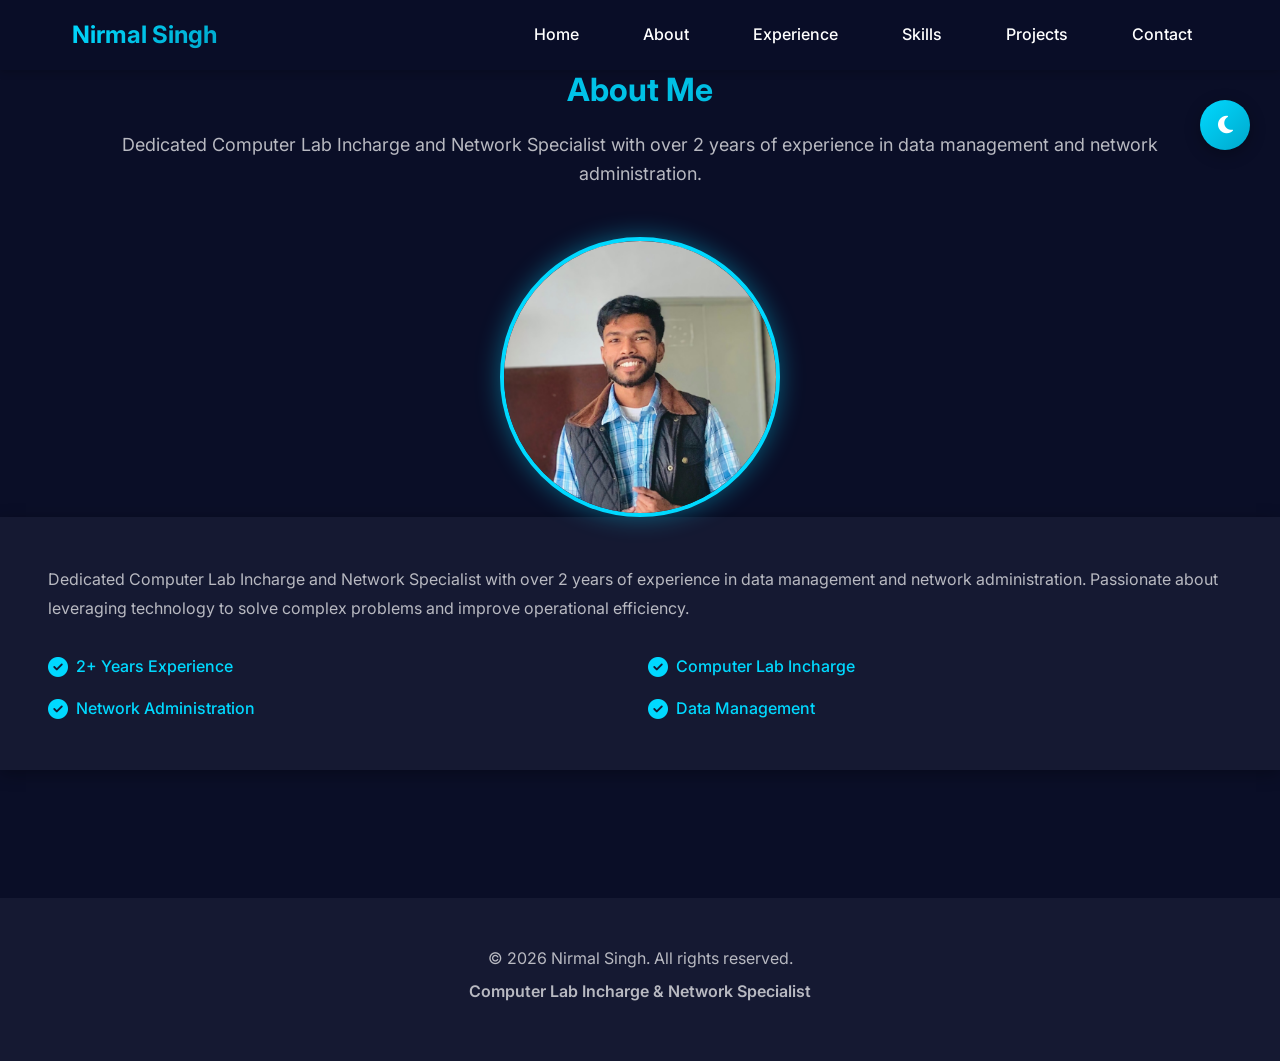
==== about.html @ be0ec08c "11-03-2025" ====
<!DOCTYPE html>
<html lang="en">
<head>
    <meta charset="UTF-8">
    <meta name="viewport" content="width=device-width, initial-scale=1.0">
    <title>Nirmal Singh | Portfolio</title>
    <link rel="stylesheet" href="style.css">
    <link rel="stylesheet" href="https://cdnjs.cloudflare.com/ajax/libs/font-awesome/6.4.0/css/all.min.css">
    <link href="https://fonts.googleapis.com/css2?family=Inter:wght@300;400;500;600;700;800&display=swap" rel="stylesheet">

    
</head>
<body>
    <!-- Theme Toggle -->
    <button class="theme-toggle" id="themeToggle">
        <i class="fas fa-moon"></i>
    </button>

   <!-- Navigation -->
    <nav class="navbar">
        <div class="nav-container container">
            <a href="index.html" class="nav-logo">Nirmal Singh</a>
                       <ul class="nav-menu" id="navMenu">
                        <li><a href="index.html" class="nav-link ">Home</a></li>
                        <li><a href="about.html" class="nav-link active">About</a></li>
                        <li><a href="experience.html" class="nav-link">Experience</a></li>
                        <li><a href="skills.html" class="nav-link">Skills</a></li>
                        <li><a href="projects.html" class="nav-link">Projects</a></li>
                        <li><a href="contacts.html" class="nav-link">Contact</a></li>
                      </ul>
            <div class="hamburger" id="hamburger">
                <span class="bar"></span>
                <span class="bar"></span>
                <span class="bar"></span>
            </div>
        </div>
    </nav>


    <!-- About Section -->
    <section id="about" class="section">
        <div class="container">
            <h2 class="section-title">About Me</h2>
            <p class="section-subtitle">Dedicated Computer Lab Incharge and Network Specialist with over 2 years of experience in data management and network administration.</p>
            <div class="about-content">
            
                    <div class="about-image">
                        <div class="image-container">
                            <img src="images\myself.jpeg" alt="Nirmal Singh" class="profile-pic">
                         </div>
                    </div>
                      
                 </div>
                </div>
                <div class="about-text">
                    <p class="about-description">Dedicated Computer Lab Incharge and Network Specialist with over 2 years of experience in data management and network administration. Passionate about leveraging technology to solve complex problems and improve operational efficiency.</p>
                    <div class="about-highlights">
                        <div class="highlight-item">
                            <i class="fas fa-check-circle"></i>
                            <span>2+ Years Experience</span>
                        </div>
                        <div class="highlight-item">
                            <i class="fas fa-check-circle"></i>
                            <span>Computer Lab Incharge</span>
                        </div>
                        <div class="highlight-item">
                            <i class="fas fa-check-circle"></i>
                            <span>Network Administration</span>
                        </div>
                        <div class="highlight-item">
                            <i class="fas fa-check-circle"></i>
                            <span>Data Management</span>
                        </div>
                    </div>
                </div>
            </div>
        </div>
    </section>
   <!-- Footer -->
    <footer class="footer">
        <div class="container">
            <p>&copy; 2026 Nirmal Singh. All rights reserved.</p>
            <p class="footer-subtitle">Computer Lab Incharge & Network Specialist</p>
        </div>
    </footer>

    <!-- Scroll to Top Button -->
    <button class="scroll-top" id="scrollTop">
        <i class="fas fa-arrow-up"></i>
    </button>

    <script>
        // Theme Toggle
        const themeToggle = document.getElementById('themeToggle');
        const body = document.body;
        const themeIcon = themeToggle.querySelector('i');

        themeToggle.addEventListener('click', () => {
            body.classList.toggle('light-theme');
            if (body.classList.contains('light-theme')) {
                themeIcon.classList.remove('fa-moon');
                themeIcon.classList.add('fa-sun');
            } else {
                themeIcon.classList.remove('fa-sun');
                themeIcon.classList.add('fa-moon');
            }
        });

        // Mobile Navigation
        const hamburger = document.getElementById('hamburger');
        const navMenu = document.getElementById('navMenu');
        const navLinks = document.querySelectorAll('.nav-link');

        hamburger.addEventListener('click', () => {
            hamburger.classList.toggle('active');
            navMenu.classList.toggle('active');
        });

        navLinks.forEach(link => {
            link.addEventListener('click', () => {
                hamburger.classList.remove('active');
                navMenu.classList.remove('active');
            });
        });

        // Active Navigation Link
        const sections = document.querySelectorAll('section');
        window.addEventListener('scroll', () => {
            let current = '';
            sections.forEach(section => {
                const sectionTop = section.offsetTop;
                const sectionHeight = section.clientHeight;
                if (pageYOffset >= sectionTop - 200) {
                    current = section.getAttribute('id');
                }
            });

            navLinks.forEach(link => {
                link.classList.remove('active');
                if (link.getAttribute('href').slice(1) === current) {
                    link.classList.add('active');
                }
            });

            // Scroll to Top Button
            const scrollTop = document.getElementById('scrollTop');
            if (pageYOffset > 500) {
                scrollTop.classList.add('visible');
            } else {
                scrollTop.classList.remove('visible');
            }
        });

        // Scroll to Top
        document.getElementById('scrollTop').addEventListener('click', () => {
            window.scrollTo({ top: 0, behavior: 'smooth' });
        });

        // Portfolio Filter
        const filterBtns = document.querySelectorAll('.filter-btn');
        const portfolioItems = document.querySelectorAll('.portfolio-item');

        filterBtns.forEach(btn => {
            btn.addEventListener('click', () => {
                filterBtns.forEach(b => b.classList.remove('active'));
                btn.classList.add('active');

                const filter = btn.getAttribute('data-filter');

                portfolioItems.forEach(item => {
                    if (filter === 'all' || item.getAttribute('data-category') === filter) {
                        item.classList.remove('hidden');
                    } else {
                        item.classList.add('hidden');
                    }
                });
            });
        });

        // Contact Form Submission
        document.getElementById('contactForm').addEventListener('submit', (e) => {
            e.preventDefault();
            alert('Thank you for your message! I will get back to you soon.');
            e.target.reset();
        });

        // Smooth Scroll Animation
        const observerOptions = {
            threshold: 0.1,
            rootMargin: '0px 0px -100px 0px'
        };

        const observer = new IntersectionObserver((entries) => {
            entries.forEach(entry => {
                if (entry.isIntersecting) {
                    entry.target.style.opacity = '1';
                    entry.target.style.transform = 'translateY(0)';
                }
            });
        }, observerOptions);

        // Observe elements
        document.querySelectorAll('.timeline-item, .skill-category, .portfolio-item, .contact-item').forEach(el => {
            el.style.opacity = '0';
            el.style.transform = 'translateY(20px)';
            el.style.transition = 'opacity 0.6s ease, transform 0.6s ease';
            observer.observe(el);
        });
    </script>

</body>
</html>
---- style.css ----
/* ===================================
   CSS Variables for Theme
   =================================== */
:root {
    /* Dark Theme Colors */
    --bg-primary: #0a0e27;
    --bg-secondary: #151932;
    --bg-tertiary: #1e2442;
    --text-primary: #ffffff;
    --text-secondary: #b8b9c1;
    --accent-primary: #00d9ff;
    --accent-secondary: #00a8cc;
    --accent-gradient: linear-gradient(135deg, #00d9ff 0%, #00a8cc 100%);
    
    /* Spacing */
    --spacing-xs: 0.5rem;
    --spacing-sm: 1rem;
    --spacing-md: 2rem;
    --spacing-lg: 3rem;
    --spacing-xl: 4rem;
    
    /* Typography */
    --font-family: 'Inter', -apple-system, BlinkMacSystemFont, 'Segoe UI', sans-serif;
    --font-size-xs: 0.875rem;
    --font-size-sm: 1rem;
    --font-size-md: 1.125rem;
    --font-size-lg: 1.5rem;
    --font-size-xl: 2rem;
    --font-size-xxl: 3rem;
    
    /* Transitions */
    --transition-fast: 0.2s ease;
    --transition-normal: 0.3s ease;
    --transition-slow: 0.5s ease;
    
    /* Shadows */
    --shadow-sm: 0 2px 8px rgba(0, 0, 0, 0.2);
    --shadow-md: 0 4px 16px rgba(0, 0, 0, 0.3);
    --shadow-lg: 0 8px 32px rgba(0, 0, 0, 0.4);
    --shadow-accent: 0 4px 20px rgba(0, 217, 255, 0.3);
}

/* Light Theme */
body.light-theme {
    --bg-primary: #ffffff;
    --bg-secondary: #f8f9fa;
    --bg-tertiary: #e9ecef;
    --text-primary: #0a0e27;
    --text-secondary: #495057;
    --shadow-sm: 0 2px 8px rgba(0, 0, 0, 0.08);
    --shadow-md: 0 4px 16px rgba(0, 0, 0, 0.12);
    --shadow-lg: 0 8px 32px rgba(0, 0, 0, 0.16);
}

/* ===================================
   Reset & Base Styles
   =================================== */
* {
    margin: 0;
    padding: 0;
    box-sizing: border-box;
}

html {
    scroll-behavior: smooth;
    font-size: 16px;
}

body {
    font-family: var(--font-family);
    background-color: var(--bg-primary);
    color: var(--text-primary);
    line-height: 1.6;
    overflow-x: hidden;
    transition: background-color var(--transition-normal), color var(--transition-normal);
}

a {
    text-decoration: none;
    color: inherit;
    transition: color var(--transition-fast);
}

ul {
    list-style: none;
}

img {
    max-width: 100%;
    height: auto;
    display: block;
}

/* ===================================
   Container
   =================================== */
.container {
    max-width: 1200px;
    margin: 0 auto;
    padding: 0 var(--spacing-md);
}

/* ===================================
   Theme Toggle Button
   =================================== */
.theme-toggle {
    position: fixed;
    top: 100px;
    right: 30px;
    width: 50px;
    height: 50px;
    background: var(--accent-gradient);
    border: none;
    border-radius: 50%;
    cursor: pointer;
    z-index: 1000;
    display: flex;
    align-items: center;
    justify-content: center;
    font-size: 1.25rem;
    color: white;
    box-shadow: var(--shadow-md);
    transition: transform var(--transition-fast), box-shadow var(--transition-fast);
}

.theme-toggle:hover {
    transform: scale(1.1);
    box-shadow: var(--shadow-accent);
}

/* ===================================
   Navigation Bar
   =================================== */
.navbar {
    position: fixed;
    top: 0;
    left: 0;
    right: 0;
    background-color: rgba(10, 14, 39, 0.95);
    backdrop-filter: blur(10px);
    z-index: 999;
    padding: 1rem 0;
    box-shadow: var(--shadow-sm);
    transition: background-color var(--transition-normal);
}

body.light-theme .navbar {
    background-color: rgba(255, 255, 255, 0.95);
}

.nav-container {
    max-width: 1200px;
    margin: 0 auto;
    padding: 0 var(--spacing-md);
    display: flex;
    justify-content: space-between;
    align-items: center;
}

.nav-logo {
    font-size: var(--font-size-lg);
    font-weight: 700;
    background: var(--accent-gradient);
    -webkit-background-clip: text;
    -webkit-text-fill-color: transparent;
    background-clip: text;
}

.nav-menu {
    display: flex;
    gap: var(--spacing-md);
    align-items: center;
}

.nav-link {
    font-size: var(--font-size-sm);
    font-weight: 500;
    padding: 0.5rem 1rem;
    border-radius: 8px;
    transition: all var(--transition-fast);
    position: relative;
}

.nav-link:hover,
.nav-link.active {
    color: var(--accent-primary);
}

.nav-link.active::after {
    content: '';
    position: absolute;
    bottom: 0;
    left: 50%;
    transform: translateX(-50%);
    width: 30px;
    height: 2px;
    background: var(--accent-gradient);
}

/* Hamburger Menu */
.hamburger {
    display: none;
    flex-direction: column;
    cursor: pointer;
    gap: 5px;
}

.hamburger .bar {
    width: 25px;
    height: 3px;
    background-color: var(--text-primary);
    border-radius: 3px;
    transition: all var(--transition-fast);
}

/* ===================================
   Hero Section
   =================================== */
.hero-section {
    min-height: 100vh;
    display: flex;
    align-items: center;
    justify-content: center;
    position: relative;
    overflow: hidden;
    padding: var(--spacing-xl) var(--spacing-md);
}

/* Floating Shapes Animation */
.floating-shapes {
    position: absolute;
    top: 0;
    left: 0;
    width: 100%;
    height: 100%;
    overflow: hidden;
    z-index: 0;
}

.shape {
    position: absolute;
    border-radius: 50%;
    opacity: 0.1;
    animation: float 20s infinite ease-in-out;
}

.shape-1 {
    width: 300px;
    height: 300px;
    background: var(--accent-primary);
    top: 10%;
    left: 10%;
    animation-delay: 0s;
}

.shape-2 {
    width: 200px;
    height: 200px;
    background: var(--accent-secondary);
    top: 60%;
    right: 20%;
    animation-delay: 2s;
}

.shape-3 {
    width: 150px;
    height: 150px;
    background: var(--accent-primary);
    bottom: 20%;
    left: 30%;
    animation-delay: 4s;
}

.shape-4 {
    width: 250px;
    height: 250px;
    background: var(--accent-secondary);
    top: 30%;
    right: 10%;
    animation-delay: 6s;
}

.shape-5 {
    width: 180px;
    height: 180px;
    background: var(--accent-primary);
    bottom: 10%;
    right: 40%;
    animation-delay: 8s;
}

@keyframes float {
    0%, 100% {
        transform: translate(0, 0) scale(1);
    }
    25% {
        transform: translate(30px, -30px) scale(1.1);
    }
    50% {
        transform: translate(-20px, 20px) scale(0.9);
    }
    75% {
        transform: translate(20px, 30px) scale(1.05);
    }
}

.hero-content {
    text-align: center;
    z-index: 1;
    position: relative;
    max-width: 800px;
}

.hero-title {
    font-size: var(--font-size-xxl);
    font-weight: 700;
    margin-bottom: var(--spacing-sm);
    background: var(--accent-gradient);
    -webkit-background-clip: text;
    -webkit-text-fill-color: transparent;
    background-clip: text;
    animation: fadeInUp 0.8s ease;
}

.hero-subtitle {
    font-size: var(--font-size-lg);
    font-weight: 600;
    color: var(--text-primary);
    margin-bottom: var(--spacing-sm);
    animation: fadeInUp 0.8s ease 0.2s backwards;
}

.hero-description {
    font-size: var(--font-size-md);
    color: var(--text-secondary);
    margin-bottom: var(--spacing-lg);
    animation: fadeInUp 0.8s ease 0.4s backwards;
}

@keyframes fadeInUp {
    from {
        opacity: 0;
        transform: translateY(30px);
    }
    to {
        opacity: 1;
        transform: translateY(0);
    }
}

/* Buttons */
.hero-buttons {
    display: flex;
    gap: var(--spacing-sm);
    justify-content: center;
    flex-wrap: wrap;
    margin-bottom: var(--spacing-lg);
    animation: fadeInUp 0.8s ease 0.6s backwards;
}

.btn {
    padding: 0.875rem 2rem;
    border-radius: 50px;
    font-weight: 600;
    font-size: var(--font-size-sm);
    cursor: pointer;
    border: none;
    transition: all var(--transition-fast);
    display: inline-block;
}

.btn-primary {
    background: var(--accent-gradient);
    color: white;
    box-shadow: var(--shadow-md);
}

.btn-primary:hover {
    transform: translateY(-2px);
    box-shadow: var(--shadow-accent);
}

.btn-secondary {
    background: transparent;
    color: var(--accent-primary);
    border: 2px solid var(--accent-primary);
}

.btn-secondary:hover {
    background: var(--accent-primary);
    color: white;
    transform: translateY(-2px);
}

.btn-small {
    padding: 0.5rem 1.5rem;
    font-size: var(--font-size-xs);
}

.btn-full {
    width: 100%;
}

/* Social Links */
.social-links {
    display: flex;
    gap: var(--spacing-sm);
    justify-content: center;
    animation: fadeInUp 0.8s ease 0.8s backwards;
}

.social-link {
    width: 50px;
    height: 50px;
    display: flex;
    align-items: center;
    justify-content: center;
    border-radius: 50%;
    background-color: var(--bg-secondary);
    font-size: 1.25rem;
    transition: all var(--transition-fast);
}

.social-link:hover {
    background: var(--accent-gradient);
    color: white;
    transform: translateY(-5px);
    box-shadow: var(--shadow-accent);
}

/* ===================================
   Section Styles
   =================================== */
.section {
    padding: var(--spacing-xl) 0;
    position: relative;
}

.section-title {
    font-size: var(--font-size-xl);
    font-weight: 700;
    text-align: center;
    margin-bottom: var(--spacing-sm);
    background: var(--accent-gradient);
    -webkit-background-clip: text;
    -webkit-text-fill-color: transparent;
    background-clip: text;
}

.section-subtitle {
    text-align: center;
    color: var(--text-secondary);
    font-size: var(--font-size-md);
    margin-bottom: var(--spacing-lg);
}

/* ===================================
   Updated About Section Styles
   =================================== */

.about-image {
    display: flex;
    justify-content: center;
    align-items: center;
}

/* This creates the circular frame for your photo */
.image-container {
    width: 280px;  /* Matches the size in your screenshot */
    height: 280px;
    border-radius: 50%; /* Makes it a perfect circle */
    overflow: hidden;   /* Essential: cuts the square image into a circle */
    border: 4px solid var(--accent-primary); /* Uses your cyan color */
    box-shadow: 0 0 25px rgba(0, 217, 255, 0.4); /* Adds the blue glow */
    display: flex;
    justify-content: center;
    align-items: center;
    background-color: var(--bg-secondary);
}

/* This ensures the photo fills the circle without stretching */
.profile-pic {
    width: 100%;
    height: 100%;
    object-fit: cover; /* Centers and crops the photo to fit the circle */
    display: block;
}

/* Keep or update your placeholder just in case the image fails to load */
.image-placeholder {
    width: 280px;
    height: 280px;
    border-radius: 50%;
    background: var(--accent-gradient);
    display: flex;
    align-items: center;
    justify-content: center;
    font-size: 5rem;
    color: white;
    box-shadow: var(--shadow-accent);
}
.about-text {
    background-color: var(--bg-secondary);
    padding: var(--spacing-lg);
    border-radius:  12 px;
    box-shadow: var(--shadow-md);
}

.about-description {
    color: var(--text-secondary);
    margin-bottom: var(--spacing-md);
    font-size: var(--font-size-sm);
    line-height: 1.8;
}

.about-highlights {
    display: grid;
    grid-template-columns: repeat(2, 1fr);
    gap: var(--spacing-sm);
    margin-top: var(--spacing-md);
}

.highlight-item {
    display: flex;
    align-items: center;
    gap: var(--spacing-xs);
    color: var(--accent-primary);
    font-weight: 500;
}

.highlight-item i {
    font-size: 1.25rem;
}

/* ===================================
   Experience Section
   =================================== */
.timeline {
    max-width: 800px;
    margin: 0 auto;
    position: relative;
    padding-left: 50px;
}

.timeline::before {
    content: '';
    position: absolute;
    left: 20px;
    top: 0;
    bottom: 0;
    width: 3px;
    background: var(--accent-gradient);
}

.timeline-item {
    position: relative;
    margin-bottom: var(--spacing-lg);
}

.timeline-dot {
    position: absolute;
    left: -38px;
    top: 8px;
    width: 20px;
    height: 20px;
    border-radius: 50%;
    background: var(--accent-gradient);
    box-shadow: 0 0 0 4px var(--bg-primary), 0 0 0 8px var(--accent-primary);
}

.timeline-content {
    background-color: var(--bg-secondary);
    padding: var(--spacing-md);
    border-radius: 12px;
    box-shadow: var(--shadow-md);
    transition: transform var(--transition-fast), box-shadow var(--transition-fast);
}

.timeline-content:hover {
    transform: translateX(10px);
    box-shadow: var(--shadow-lg);
}

.timeline-date {
    color: var(--accent-primary);
    font-weight: 600;
    font-size: var(--font-size-xs);
    margin-bottom: var(--spacing-xs);
}

.timeline-title {
    font-size: var(--font-size-md);
    font-weight: 700;
    margin-bottom: var(--spacing-xs);
}

.timeline-company {
    color: var(--text-secondary);
    font-size: var(--font-size-sm);
    margin-bottom: var(--spacing-sm);
}

.timeline-description {
    color: var(--text-secondary);
    margin-bottom: var(--spacing-sm);
    padding-left: var(--spacing-md);
}

.timeline-description li {
    list-style: disc;
    margin-bottom: 0.5rem;
    line-height: 1.6;
}

.timeline-tags {
    display: flex;
    flex-wrap: wrap;
    gap: var(--spacing-xs);
}

.tag {
    padding: 0.375rem 0.875rem;
    background-color: rgba(0, 217, 255, 0.1);
    color: var(--accent-primary);
    border-radius: 20px;
    font-size: var(--font-size-xs);
    font-weight: 500;
    border: 1px solid var(--accent-primary);
}

/* ===================================
   Skills Section
   =================================== */
.skills-grid {
    display: grid;
    grid-template-columns: repeat(auto-fit, minmax(300px, 1fr));
    gap: var(--spacing-md);
}

.skill-category {
    background-color: var(--bg-secondary);
    padding: var(--spacing-md);
    border-radius: 12px;
    box-shadow: var(--shadow-md);
    transition: transform var(--transition-fast), box-shadow var(--transition-fast);
}

.skill-category:hover {
    transform: translateY(-5px);
    box-shadow: var(--shadow-lg);
}

.skill-category-icon {
    width: 60px;
    height: 60px;
    background: var(--accent-gradient);
    border-radius: 12px;
    display: flex;
    align-items: center;
    justify-content: center;
    font-size: 1.75rem;
    color: white;
    margin-bottom: var(--spacing-sm);
}

.skill-category-title {
    font-size: var(--font-size-md);
    font-weight: 700;
    margin-bottom: var(--spacing-md);
}

.skill-items {
    display: flex;
    flex-direction: column;
    gap: var(--spacing-md);
}

.skill-item {
    display: flex;
    flex-direction: column;
    gap: 0.5rem;
}

.skill-info {
    display: flex;
    justify-content: space-between;
    align-items: center;
}

.skill-name {
    font-weight: 600;
    font-size: var(--font-size-sm);
}

.skill-level {
    color: var(--accent-primary);
    font-size: var(--font-size-xs);
    font-weight: 500;
}

.skill-bar {
    height: 8px;
    background-color: var(--bg-tertiary);
    border-radius: 20px;
    overflow: hidden;
}

.skill-progress {
    height: 100%;
    background: var(--accent-gradient);
    border-radius: 20px;
    transition: width 1s ease;
}

.skill-tags {
    display: flex;
    flex-wrap: wrap;
    gap: var(--spacing-xs);
}

/* =======================
   Modern Portfolio Section
======================== */

                            /*-- extra Down  */

                            /* =======================
   Creative Design Portfolio
======================== */

.portfolio-section {
    padding: 100px 0;
}

.design-grid {
    display: grid;
    grid-template-columns: repeat(auto-fit, minmax(300px, 1fr));
    gap: 30px;
    margin-top: 50px;
}

.design-card {
    position: relative;
    overflow: hidden;
    border-radius: 20px;
    box-shadow: var(--shadow-md);
    transition: 0.4s ease;
}

.design-card img {
    width: 100%;
    height: 380px;
    object-fit: cover;
    transition: 0.5s ease;
}

/* Hover Effect */
.design-card:hover img {
    transform: scale(1.08);
}

.design-card:hover {
    box-shadow: 0 15px 40px rgba(0, 217, 255, 0.4);
}

/* Overlay */
.design-overlay {
    position: absolute;
    bottom: 0;
    left: 0;
    right: 0;
    background: linear-gradient(to top, rgba(10,14,39,0.95), transparent);
    padding: 25px;
    color: white;
    transform: translateY(100%);
    transition: 0.4s ease;
}

.design-card:hover .design-overlay {
    transform: translateY(0);
}

.design-overlay h3 {
    margin-bottom: 8px;
    font-size: 1.2rem;
}

.design-overlay p {
    font-size: 0.85rem;
    margin-bottom: 10px;
    color: #ccc;
}

.design-tag {
    display: inline-block;
    background: var(--accent-gradient);
    padding: 6px 14px;
    border-radius: 20px;
    font-size: 0.75rem;
}
                          /*-- extra up  */
.portfolio-section {
    padding: 100px 0;
    background: var(--bg-primary);
}

.portfolio-filter {
    display: flex;
    justify-content: center;
    gap: 15px;
    margin-bottom: 50px;
    flex-wrap: wrap;
}

.portfolio-filter .filter-btn {
    padding: 10px 22px;
    border-radius: 30px;
    border: 2px solid var(--accent-primary);
    background: transparent;
    color: var(--text-primary);
    cursor: pointer;
    transition: 0.3s ease;
}

.portfolio-filter .filter-btn.active,
.portfolio-filter .filter-btn:hover {
    background: var(--accent-gradient);
    color: #fff;
}

/* Grid */
.portfolio-container {
    display: grid;
    grid-template-columns: repeat(auto-fit, minmax(320px, 1fr));
    gap: 30px;
}

/* Card */
.project-card {
    background: var(--bg-secondary);
    border-radius: 20px;
    overflow: hidden;
    box-shadow: var(--shadow-md);
    transition: 0.4s ease;
    position: relative;
}

.project-card:hover {
    transform: translateY(-10px);
    box-shadow: 0 15px 40px rgba(0, 217, 255, 0.3);
}

/* Image */
.project-img img {
    width: 100%;
    height: 220px;
    object-fit: cover;
}

/* Content */
.project-content {
    padding: 25px;
}

.project-content h3 {
    margin-bottom: 10px;
    font-size: 1.2rem;
}

.project-content p {
    font-size: 0.9rem;
    color: var(--text-secondary);
    margin-bottom: 15px;
}

/* Tags */
.project-tags {
    margin-bottom: 15px;
}

.project-tags span {
    display: inline-block;
    background: rgba(0,217,255,0.1);
    color: var(--accent-primary);
    padding: 6px 12px;
    border-radius: 20px;
    font-size: 0.75rem;
    margin: 4px 4px 0 0;
}

/* Buttons */
.project-buttons {
    display: flex;
    gap: 10px;
}

.project-buttons a {
    text-decoration: none;
}

/* Responsive */
@media (max-width: 768px) {
    .project-img img {
        height: 200px;
    }
}

/* Circular Image Placeholder */
.portfolio-image .image-placeholder {
    width: 280px;
    height: 280px;
    border-radius: 50%;
    display: flex;
    align-items: center;
    justify-content: center;
    font-size: 4rem;
    background: var(--accent-gradient);
    color: white;
    box-shadow: 0 8px 32px rgba(0, 217, 255, 0.3);
    transition: all var(--transition-normal);
}

/* Actual Image Styling */
.portfolio-image img {
    width: 280px;
    height: 280px;
    border-radius: 50%;
    object-fit: cover;
    box-shadow: 0 8px 32px rgba(0, 217, 255, 0.3);
    transition: all var(--transition-normal);
}

/* Hover Effects */
.portfolio-item:hover .image-placeholder,
.portfolio-item:hover img {
    transform: scale(0.95);
    box-shadow: 0 12px 40px rgba(0, 217, 255, 0.4);
}

.portfolio-overlay {
    position: absolute;
    top: 50%;
    left: 50%;
    transform: translate(-50%, -50%);
    background: rgba(10, 14, 39, 0.95);
    backdrop-filter: blur(10px);
    padding: var(--spacing-md);
    border-radius: 12px;
    text-align: center;
    opacity: 0;
    transition: opacity var(--transition-normal);
    z-index: 10;
    width: 90%;
    max-width: 250px;
}

.portfolio-item:hover .portfolio-overlay {
    opacity: 1;
}

.portfolio-title {
    font-size: var(--font-size-md);
    font-weight: 700;
    margin-bottom: var(--spacing-xs);
    color: white;
    transform: translateY(20px);
    transition: transform var(--transition-normal);
}

.portfolio-description {
    color: var(--text-secondary);
    text-align: center;
    margin-bottom: var(--spacing-sm);
    transform: translateY(20px);
    transition: transform var(--transition-normal) 0.1s;
}

.portfolio-item:hover .portfolio-title,
.portfolio-item:hover .portfolio-description {
    transform: translateY(0);
}

/* Responsive adjustments for Portfolio */
@media (max-width: 768px) {
    .portfolio-image .image-placeholder,
    .portfolio-image img {
        width: 220px;
        height: 220px;
    }
    
    .portfolio-image {
        height: 260px;
    }
}

@media (max-width: 480px) {
    .portfolio-image .image-placeholder,
    .portfolio-image img {
        width: 180px;
        height: 180px;
    }
    
    .portfolio-image {
        height: 220px;
    }
    
    .portfolio-overlay {
        padding: var(--spacing-sm);
    }
    
    .portfolio-title {
        font-size: var(--font-size-sm);
    }
}

/* ===================================
   Contact Section
   =================================== */
.contact-content {
    display: grid;
    grid-template-columns: 1fr 1.5fr;
    gap: var(--spacing-lg);
    max-width: 1000px;
    margin: 0 auto;
}

.contact-info {
    display: flex;
    flex-direction: column;
    gap: var(--spacing-md);
}

.contact-item {
    display: flex;
    gap: var(--spacing-sm);
    align-items: flex-start;
    background-color: var(--bg-secondary);
    padding: var(--spacing-md);
    border-radius: 12px;
    box-shadow: var(--shadow-sm);
    transition: transform var(--transition-fast);
}

.contact-item:hover {
    transform: translateX(5px);
}

.contact-icon {
    width: 50px;
    height: 50px;
    background: var(--accent-gradient);
    border-radius: 50%;
    display: flex;
    align-items: center;
    justify-content: center;
    font-size: 1.25rem;
    color: white;
    flex-shrink: 0;
}

.contact-details h3 {
    font-size: var(--font-size-sm);
    font-weight: 700;
    margin-bottom: 0.25rem;
}

.contact-details p {
    color: var(--text-secondary);
    font-size: var(--font-size-sm);
}

.contact-social {
    background-color: var(--bg-secondary);
    padding: var(--spacing-md);
    border-radius: 12px;
    box-shadow: var(--shadow-sm);
}

.contact-social h3 {
    font-size: var(--font-size-sm);
    font-weight: 700;
    margin-bottom: var(--spacing-sm);
}

.contact-social .social-links {
    justify-content: flex-start;
}

/* Contact Form */
.contact-form {
    background-color: var(--bg-secondary);
    padding: var(--spacing-lg);
    border-radius: 12px;
    box-shadow: var(--shadow-md);
}

.form-group {
    margin-bottom: var(--spacing-md);
}

.form-input {
    width: 100%;
    padding: 1rem;
    background-color: var(--bg-tertiary);
    border: 2px solid transparent;
    border-radius: 8px;
    color: var(--text-primary);
    font-family: var(--font-family);
    font-size: var(--font-size-sm);
    transition: all var(--transition-fast);
}

.form-input:focus {
    outline: none;
    border-color: var(--accent-primary);
    box-shadow: 0 0 0 4px rgba(0, 217, 255, 0.1);
}

.form-input::placeholder {
    color: var(--text-secondary);
}

textarea.form-input {
    resize: vertical;
    min-height: 150px;
}

/* ===================================
   Footer
   =================================== */
.footer {
    background-color: var(--bg-secondary);
    padding: var(--spacing-lg) 0;
    text-align: center;
    margin-top: var(--spacing-xl);
}

.footer p {
    color: var(--text-secondary);
    margin-bottom: 0.5rem;
}

.footer-subtitle {
    color: var(--accent-primary);
    font-weight: 600;
}

/* ===================================
   Scroll to Top Button
   =================================== */
.scroll-top {
    position: fixed;
    bottom: 30px;
    right: 30px;
    width: 50px;
    height: 50px;
    background: var(--accent-gradient);
    border: none;
    border-radius: 50%;
    color: white;
    font-size: 1.25rem;
    cursor: pointer;
    opacity: 0;
    visibility: hidden;
    transition: all var(--transition-fast);
    z-index: 998;
}

.scroll-top.visible {
    opacity: 1;
    visibility: visible;
}

.scroll-top:hover {
    transform: translateY(-5px);
    box-shadow: var(--shadow-accent);
}

/* ===================================
   Responsive Design
   =================================== */
@media (max-width: 968px) {
    :root {
        --font-size-xxl: 2.5rem;
        --font-size-xl: 1.75rem;
        --font-size-lg: 1.25rem;
    }
    
    .about-content {
        grid-template-columns: 1fr;
        text-align: center;
    }
    
    .contact-content {
        grid-template-columns: 1fr;
    }
    
    .skills-grid {
        grid-template-columns: 1fr;
    }
    
    .timeline {
        padding-left: 40px;
    }
}

@media (max-width: 768px) {
    .nav-menu {
        position: fixed;
        left: -100%;
        top: 70px;
        flex-direction: column;
        background-color: var(--bg-secondary);
        width: 100%;
        text-align: center;
        transition: left var(--transition-normal);
        box-shadow: var(--shadow-lg);
        padding: var(--spacing-md) 0;
    }
    
    .nav-menu.active {
        left: 0;
    }
    
    .hamburger {
        display: flex;
    }
    
    .hamburger.active .bar:nth-child(1) {
        transform: translateY(8px) rotate(45deg);
    }
    
    .hamburger.active .bar:nth-child(2) {
        opacity: 0;
    }
    
    .hamburger.active .bar:nth-child(3) {
        transform: translateY(-8px) rotate(-45deg);
    }
    
    .hero-title {
        font-size: 2rem;
    }
    
    .hero-buttons {
        flex-direction: column;
    }
    
    .about-highlights {
        grid-template-columns: 1fr;
    }
    
    .portfolio-grid {
        grid-template-columns: 1fr;
    }
    
    .theme-toggle,
    .scroll-top {
        width: 45px;
        height: 45px;
        font-size: 1rem;
    }
    
    .theme-toggle {
        top: 80px;
        right: 20px;
    }
}

@media (max-width: 480px) {
    :root {
        --spacing-md: 1.5rem;
        --spacing-lg: 2rem;
        --spacing-xl: 3rem;
    }
    
    .container {
        padding: 0 var(--spacing-sm);
    }
    
    .hero-title {
        font-size: 1.75rem;
    }
    
    .image-placeholder {
        width: 200px;
        height: 200px;
        font-size: 4rem;
    }
    
    .timeline {
        padding-left: 30px;
    }
    
    .timeline::before {
        left: 10px;
    }
    
    .timeline-dot {
        left: -28px;
        width: 16px;
        height: 16px;
    }
}

/* ===================================
   Utility Classes
   =================================== */
.text-center {
    text-align: center;
}

.mb-1 {
    margin-bottom: var(--spacing-sm);
}

.mb-2 {
    margin-bottom: var(--spacing-md);
}

.mb-3 {
    margin-bottom: var(--spacing-lg);
}

.mt-1 {
    margin-top: var(--spacing-sm);
}

.mt-2 {
    margin-top: var(--spacing-md);
}

.mt-3 {
    margin-top: var(--spacing-lg);
}
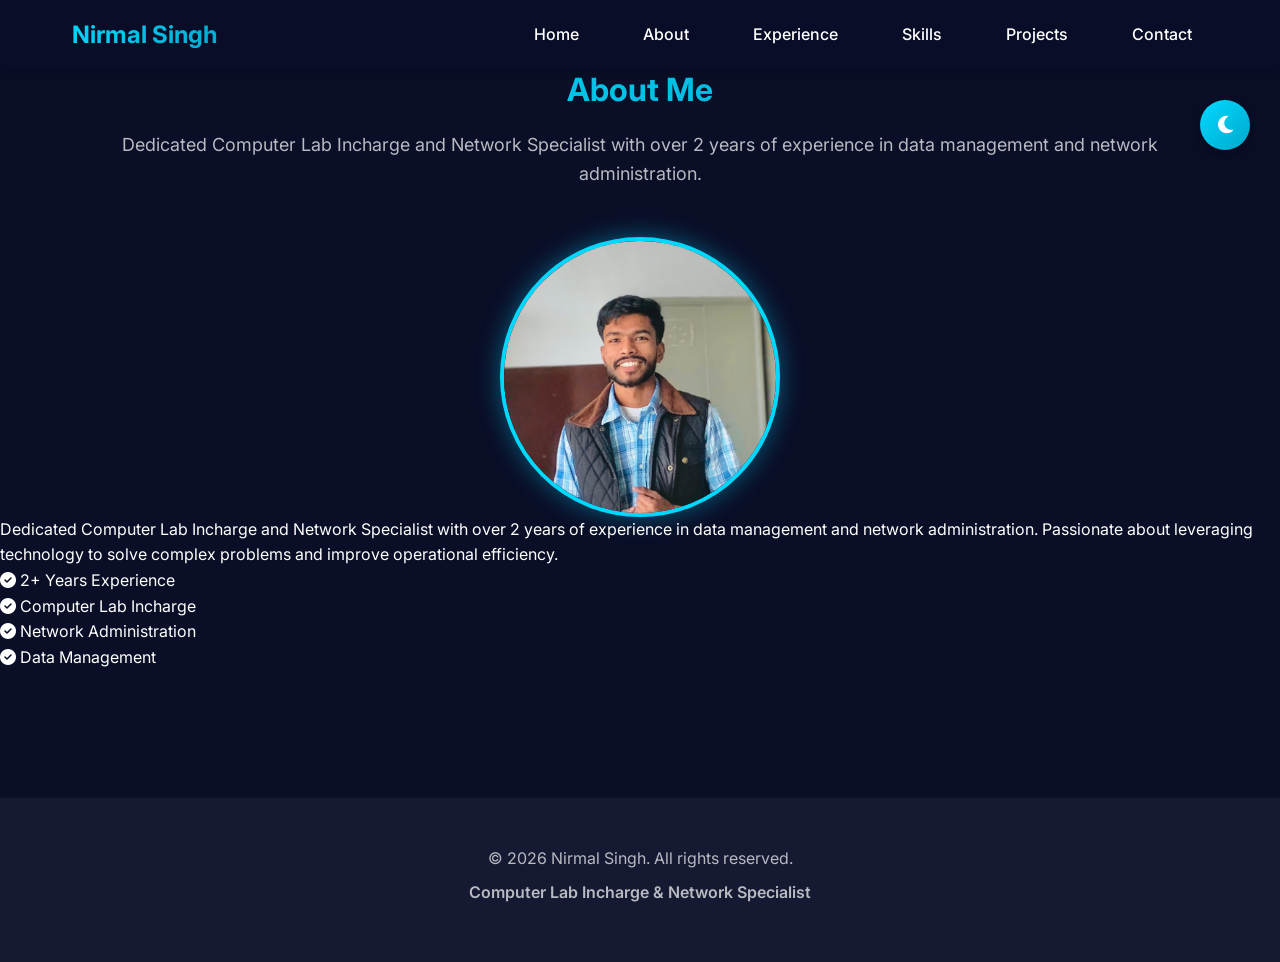
==== commit c4e01ae0: "Add files via upload" ====
--- a/about.html
+++ b/about.html
@@ -7,15 +7,13 @@
     <link rel="stylesheet" href="style.css">
     <link rel="stylesheet" href="https://cdnjs.cloudflare.com/ajax/libs/font-awesome/6.4.0/css/all.min.css">
     <link href="https://fonts.googleapis.com/css2?family=Inter:wght@300;400;500;600;700;800&display=swap" rel="stylesheet">
-
-    
 </head>
 <body>
     <!-- Theme Toggle -->
     <button class="theme-toggle" id="themeToggle">
         <i class="fas fa-moon"></i>
     </button>
-
+  
    <!-- Navigation -->
     <nav class="navbar">
         <div class="nav-container container">
@@ -106,6 +104,7 @@
             }
         });
 
+        
         // Mobile Navigation
         const hamburger = document.getElementById('hamburger');
         const navMenu = document.getElementById('navMenu');
@@ -209,4 +208,4 @@
     </script>
 
 </body>
-</html>
+</html>
--- a/style.css
+++ b/style.css
@@ -453,7 +453,7 @@
     font-size: var(--font-size-md);
     margin-bottom: var(--spacing-lg);
 }
-
+/*
 /* ===================================
    Updated About Section Styles
    =================================== */
@@ -486,7 +486,8 @@
     display: block;
 }
 
-/* Keep or update your placeholder just in case the image fails to load */
+                                                            /*
+ Keep or update your placeholder just in case the image fails to load 
 .image-placeholder {
     width: 280px;
     height: 280px;
@@ -531,7 +532,7 @@
 .highlight-item i {
     font-size: 1.25rem;
 }
-
+                                                                            */
 /* ===================================
    Experience Section
    =================================== */
